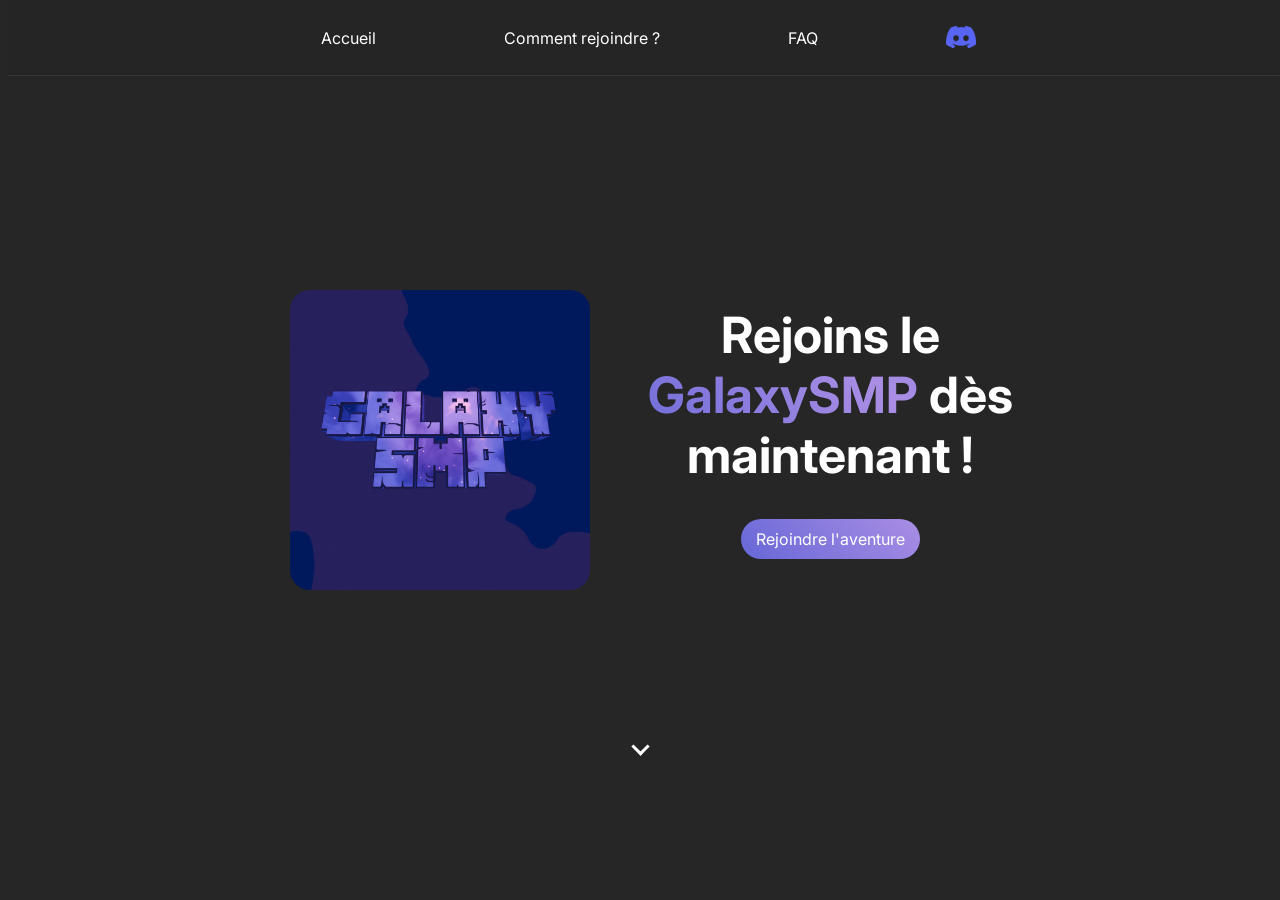
==== index.html @ 03c3f5c5 "Initial Commit" ====
<!DOCTYPE html>
<html lang="fr">
<head>
    <meta charset="UTF-8">
    <meta name="viewport" content="width=device-width, initial-scale=1.0">
    <title>GalaxySMP</title>
    <link rel="stylesheet" href="style.css">
    <link href="https://fonts.googleapis.com/css2?family=Inter:ital,opsz,wght@0,14..32,100..900;1,14..32,100..900&display=swap" rel="stylesheet">
    <link rel="shortcut icon" href="/assets/galaxy.png" type="image/x-icon">
</head>
<body>
    <div class="menu">
        <a href="/index.html" class="hover-underline-animation menu-element">Accueil</a>
        <a href="/howtojoin.html" class="hover-underline-animation menu-element">Comment rejoindre ?</a>
        <a href="/faq.html" class="hover-underline-animation menu-element">FAQ</a>
        <a href="https://discord.gg/S2wEps9kUZ" target="_blank" class="menu-element">
            <img src="/assets/discord.png" class="logo-menu">
        </a>
    </div>
    <div class="container">
        <div class="join-container">
            <img src="/assets/galaxy.png" class="image-galaxy">
            <div class="join-container-side">
                <h1 class="title-galaxy">
                    Rejoins le <span class="galaxysmp-gradient">GalaxySMP</span> dès maintenant !
                </h1>
                <a href="howtojoin.html" class="join-galaxy">Rejoindre l'aventure</a>
            </div>
        </div>
        <div class="down-arrow-container">
            <div class="down-arrow"></div>
        </div>
        <script src="/scroll.js" defer></script>

    </div>
</body>
</html>
---- style.css ----
body {
    font-family: "Inter", sans-serif;
    background-color: #262626;
    color: #ffffff;
}

.container {
    margin-top: 100px;
}

a {
    color: white;
    text-decoration: none;
}

.centered-text-container {
    margin: auto;
    margin-top: 20px;
    width: 80%;
    text-align: center;
    margin-bottom: 80px;
}

.hover-underline-animation {
    text-decoration: none;
    color: inherit;
    display: inline-block;
    position: relative;
}

.hover-underline-animation::after {
    content: '';
    position: absolute;
    width: 100%;
    transform: scaleX(0);
    height: 2px;
    bottom: 0;
    left: 0;
    background: linear-gradient(90deg,#6667d7, #aa8ee4);
    transform-origin: bottom right;
    transition: transform 0.25s ease-out;
}

.hover-underline-animation:hover::after {
  transform: scaleX(1);
  transform-origin: bottom left;
}

.menu {
    width: 100%;
    height: 75px;
    background-color: #252525;
    border-bottom: 1px solid #353535;
    position: fixed;
    top: 0;
    bottom: 0;
    display: flex;
    align-items: center;
    justify-content: center;
    z-index: 999;
}

.logo-menu {
    margin-top: 6px;
    width: 30px;
    transition: 200ms ease-in-out;
}

.logo-menu:hover {
    transform: scale(1.1);
    transition: 200ms ease-in-out;
}

.menu-element {
    margin-left: 5%;
    margin-right: 5%;
}

.title-galaxy {
    width: 400px;
    text-align: center;
    font-size: 50px;
    margin-left: 20%;
}

.galaxysmp-gradient {
    font-size: inherit;
    background: linear-gradient(45deg, #6667d7, #aa8ee4, #6667d7);
    background-size: 200% 200%;
    background-clip: text;
    -webkit-background-clip: text;
    -webkit-text-fill-color: transparent;
    animation: galaxyGradient 2s linear infinite;
}

.image-galaxy {
    width: 300px;
    border-radius: 20px;
    margin-top: 50px;
}

.join-container {
    width: 100%;
    height: 70vh;
    display: flex;
    justify-content: center;
    align-items: center;
    flex-direction: row;
}

.join-container-side {
    display: flex;
    align-items: center;
    flex-direction: column;
}

.down-arrow-container {
    padding: 10px;
    cursor: pointer;
}

.down-arrow {
    width: 10px;
    height: 10px;
    border-bottom: 3px solid #ffffff;
    border-right: 3px solid #ffffff;
    margin: auto;
    transform: rotate(45deg);
    position: relative;
    opacity: 1;
    transition: opacity 0.3s ease;
    animation: arrow-animation 5s infinite ease-in-out;
}

@keyframes arrow-animation {
    0% { top: 0; }
    10% { top: 30px; }
    20% { top: 0; }
}

body.scrolled .down-arrow {
    opacity: 0;
}

.join-galaxy {
    position: relative;
    background: linear-gradient(45deg,#6667d7, #aa8ee4);
    padding: 10px 15px 10px 15px;
    border-radius: 1000px;
    margin-left: 20%;
    transition: linear 100ms;
    cursor: all 300ms ease;
}

.join-galaxy::after {
  content: " →";
  position: absolute;
  right: 15px;
  opacity: 0;
  transform: translateX(-10px);
  transition: all 300ms ease;
}

.join-galaxy:hover::after {
  opacity: 1;
  transform: translateX(0);
}

.join-galaxy:hover {
  padding-right: 35px;
  padding-left: 15px;
  text-decoration: none;
  transition: all 300ms ease;
}

.presentation-title {
    font-size: 50px;
    margin-top: 150px;
}

.presentation-box {
    width: 100%;
    display: flex;
    align-content: center;
    justify-content: center;
    margin-bottom: 100px;
    max-width: 1100px;
    margin-left: auto;
    margin-right: auto;
}

.presentation-text {
    width: 40%;
    display: flex;
    align-items: center;
    justify-content: center;
    font-size: 30px;
}

.presentation-img {
    width: 40%;
    height: auto;
    display: flex;
    border-radius: 10px;
}

.howtojoin-title {
    width: 100%;
    text-align: center;
    font-size: 50px;
}

.howtojoin-container {
    width: 100%;
    display: flex;
    align-items: center;
    justify-content: center;
}

.howtojoin-box {
    padding: 0 20px 20px 20px;
    width: 60%;
    border: 1px solid #4b4b4b;
    border-radius: 30px;
    text-align: left;
}

.howtojoin-box-text {
    display: flex;
    align-items: center;
    justify-content: space-between;
    padding: 15px 30px;
    border: 1px solid #4b4b4b;
    border-radius: 30px;
    cursor: pointer;
    transition: transform ease 200ms;
}

.howtojoin-box-text:hover {
    transform: scale(1.01);
}

.howtojoin-warning {
    color: #ffb700;
    margin-top: 30px;
    display: flex;
    align-items: center;
}

.copy-svg {
    width: 25px;
    filter: invert(1);
}

@media screen and (max-width: 800px){
    .join-container {
        flex-direction: column;
    }
    .title-galaxy {
        margin-left: 0;
        margin-top: 30px;
    }
    .join-galaxy {
        margin: 0;
    }
    .down-arrow-container {
        display: flex;
        justify-content: right;
    }
    .down-arrow {
        margin: 0;
        margin-right: 5%;
    }
}

@keyframes galaxyGradient {
    0% {
        background-position: 0% 50%;
    }
    100% {
        background-position: 200% 50%;
    }
}
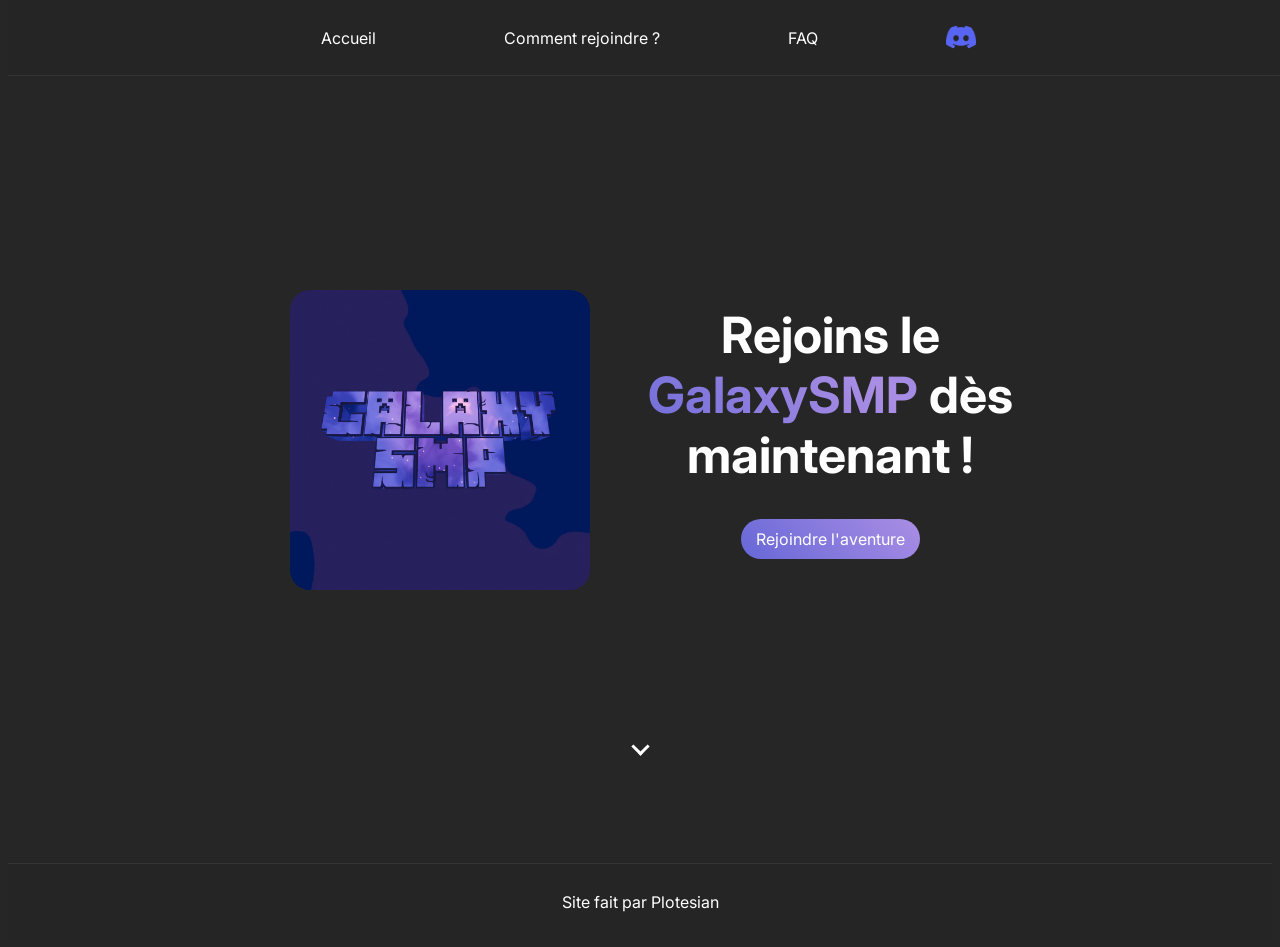
==== commit 65a09981: "- Ajout Mentions Legales - Ajout footer - Ajouts divers" ====
--- a/index.html
+++ b/index.html
@@ -31,7 +31,7 @@
             <div class="down-arrow"></div>
         </div>
         <script src="/scroll.js" defer></script>
-
     </div>
+    <div class="footer" style="margin-top: 100px;">Site fait par Plotesian</div>
 </body>
 </html>
--- a/style.css
+++ b/style.css
@@ -29,21 +29,21 @@
 }
 
 .hover-underline-animation::after {
-    content: '';
+    content: "";
     position: absolute;
     width: 100%;
     transform: scaleX(0);
     height: 2px;
     bottom: 0;
     left: 0;
-    background: linear-gradient(90deg,#6667d7, #aa8ee4);
+    background: linear-gradient(90deg, #6667d7, #aa8ee4);
     transform-origin: bottom right;
     transition: transform 0.25s ease-out;
 }
 
 .hover-underline-animation:hover::after {
-  transform: scaleX(1);
-  transform-origin: bottom left;
+    transform: scaleX(1);
+    transform-origin: bottom left;
 }
 
 .menu {
@@ -58,6 +58,18 @@
     align-items: center;
     justify-content: center;
     z-index: 999;
+}
+
+.footer {
+    width: 100%;
+    height: 75px;
+    background-color: #252525;
+    border-top: 1px solid #353535;
+    display: flex;
+    align-items: center;
+    justify-content: center;
+    z-index: 999;
+    color: #fff;
 }
 
 .logo-menu {
@@ -133,9 +145,15 @@
 }
 
 @keyframes arrow-animation {
-    0% { top: 0; }
-    10% { top: 30px; }
-    20% { top: 0; }
+    0% {
+        top: 0;
+    }
+    10% {
+        top: 30px;
+    }
+    20% {
+        top: 0;
+    }
 }
 
 body.scrolled .down-arrow {
@@ -144,7 +162,7 @@
 
 .join-galaxy {
     position: relative;
-    background: linear-gradient(45deg,#6667d7, #aa8ee4);
+    background: linear-gradient(45deg, #6667d7, #aa8ee4);
     padding: 10px 15px 10px 15px;
     border-radius: 1000px;
     margin-left: 20%;
@@ -153,24 +171,24 @@
 }
 
 .join-galaxy::after {
-  content: " →";
-  position: absolute;
-  right: 15px;
-  opacity: 0;
-  transform: translateX(-10px);
-  transition: all 300ms ease;
+    content: " →";
+    position: absolute;
+    right: 15px;
+    opacity: 0;
+    transform: translateX(-10px);
+    transition: all 300ms ease;
 }
 
 .join-galaxy:hover::after {
-  opacity: 1;
-  transform: translateX(0);
+    opacity: 1;
+    transform: translateX(0);
 }
 
 .join-galaxy:hover {
-  padding-right: 35px;
-  padding-left: 15px;
-  text-decoration: none;
-  transition: all 300ms ease;
+    padding-right: 35px;
+    padding-left: 15px;
+    text-decoration: none;
+    transition: all 300ms ease;
 }
 
 .presentation-title {
@@ -252,7 +270,7 @@
     filter: invert(1);
 }
 
-@media screen and (max-width: 800px){
+@media screen and (max-width: 800px) {
     .join-container {
         flex-direction: column;
     }
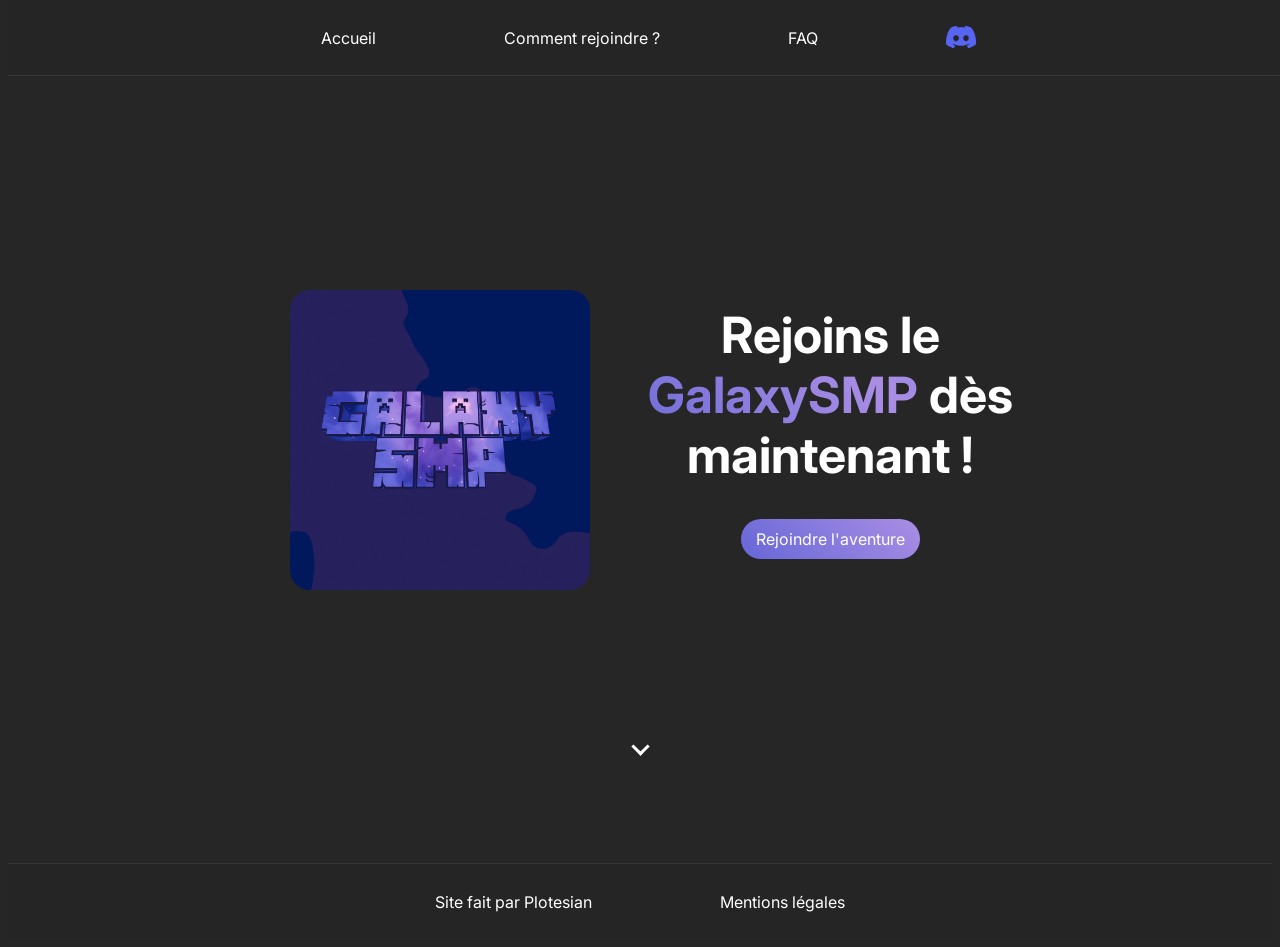
==== commit 6494c9a9: "Changements divers" ====
--- a/index.html
+++ b/index.html
@@ -32,6 +32,9 @@
         </div>
         <script src="/scroll.js" defer></script>
     </div>
-    <div class="footer" style="margin-top: 100px;">Site fait par Plotesian</div>
+    <div class="footer" style="margin-top: 100px;">
+        <div class="footer-element">Site fait par Plotesian</div>
+        <a href="/legal/mentions-legales.html" class="footer-element hover-underline-animation">Mentions légales</a>
+    </div>
 </body>
 </html>
--- a/style.css
+++ b/style.css
@@ -70,6 +70,10 @@
     justify-content: center;
     z-index: 999;
     color: #fff;
+}
+
+.footer-element {
+    margin: 0 5vw 0 5vw;
 }
 
 .logo-menu {
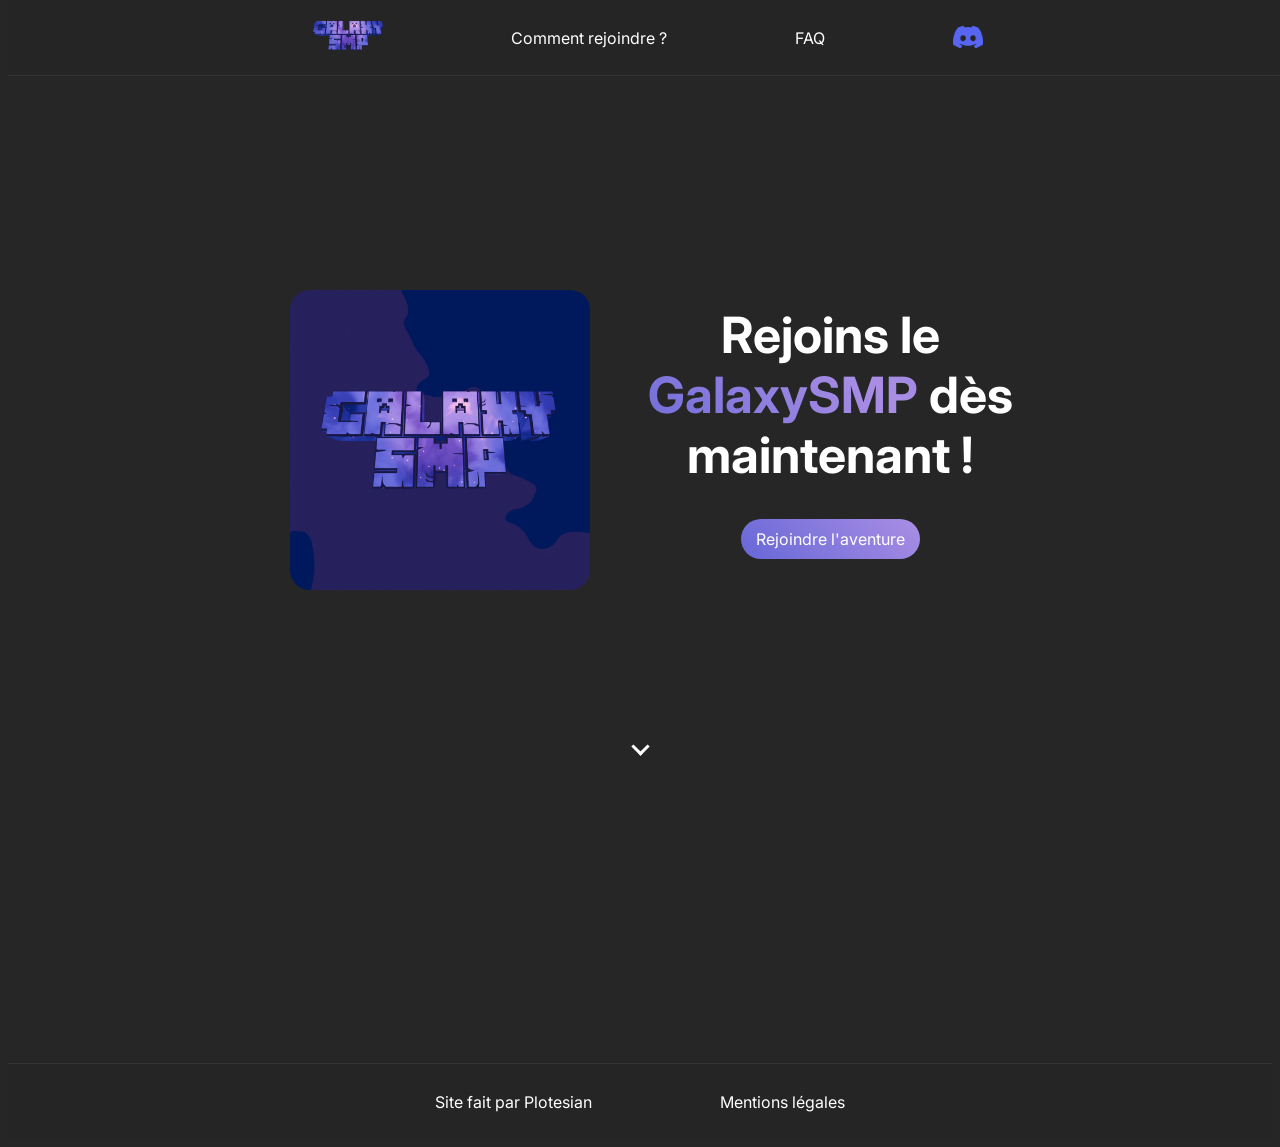
==== commit eb6b24ba: "Changements divers" ====
--- a/index.html
+++ b/index.html
@@ -10,7 +10,7 @@
 </head>
 <body>
     <div class="menu">
-        <a href="/index.html" class="hover-underline-animation menu-element">Accueil</a>
+        <a href="/" class="hover-underline-animation menu-element"><img src="/assets/galaxy-noback.png" style="width: 70px;"></a>
         <a href="/howtojoin.html" class="hover-underline-animation menu-element">Comment rejoindre ?</a>
         <a href="/faq.html" class="hover-underline-animation menu-element">FAQ</a>
         <a href="https://discord.gg/S2wEps9kUZ" target="_blank" class="menu-element">
@@ -32,7 +32,7 @@
         </div>
         <script src="/scroll.js" defer></script>
     </div>
-    <div class="footer" style="margin-top: 100px;">
+    <div class="footer">
         <div class="footer-element">Site fait par Plotesian</div>
         <a href="/legal/mentions-legales.html" class="footer-element hover-underline-animation">Mentions légales</a>
     </div>
--- a/style.css
+++ b/style.css
@@ -63,6 +63,7 @@
 .footer {
     width: 100%;
     height: 75px;
+    margin-top: 300px;
     background-color: #252525;
     border-top: 1px solid #353535;
     display: flex;
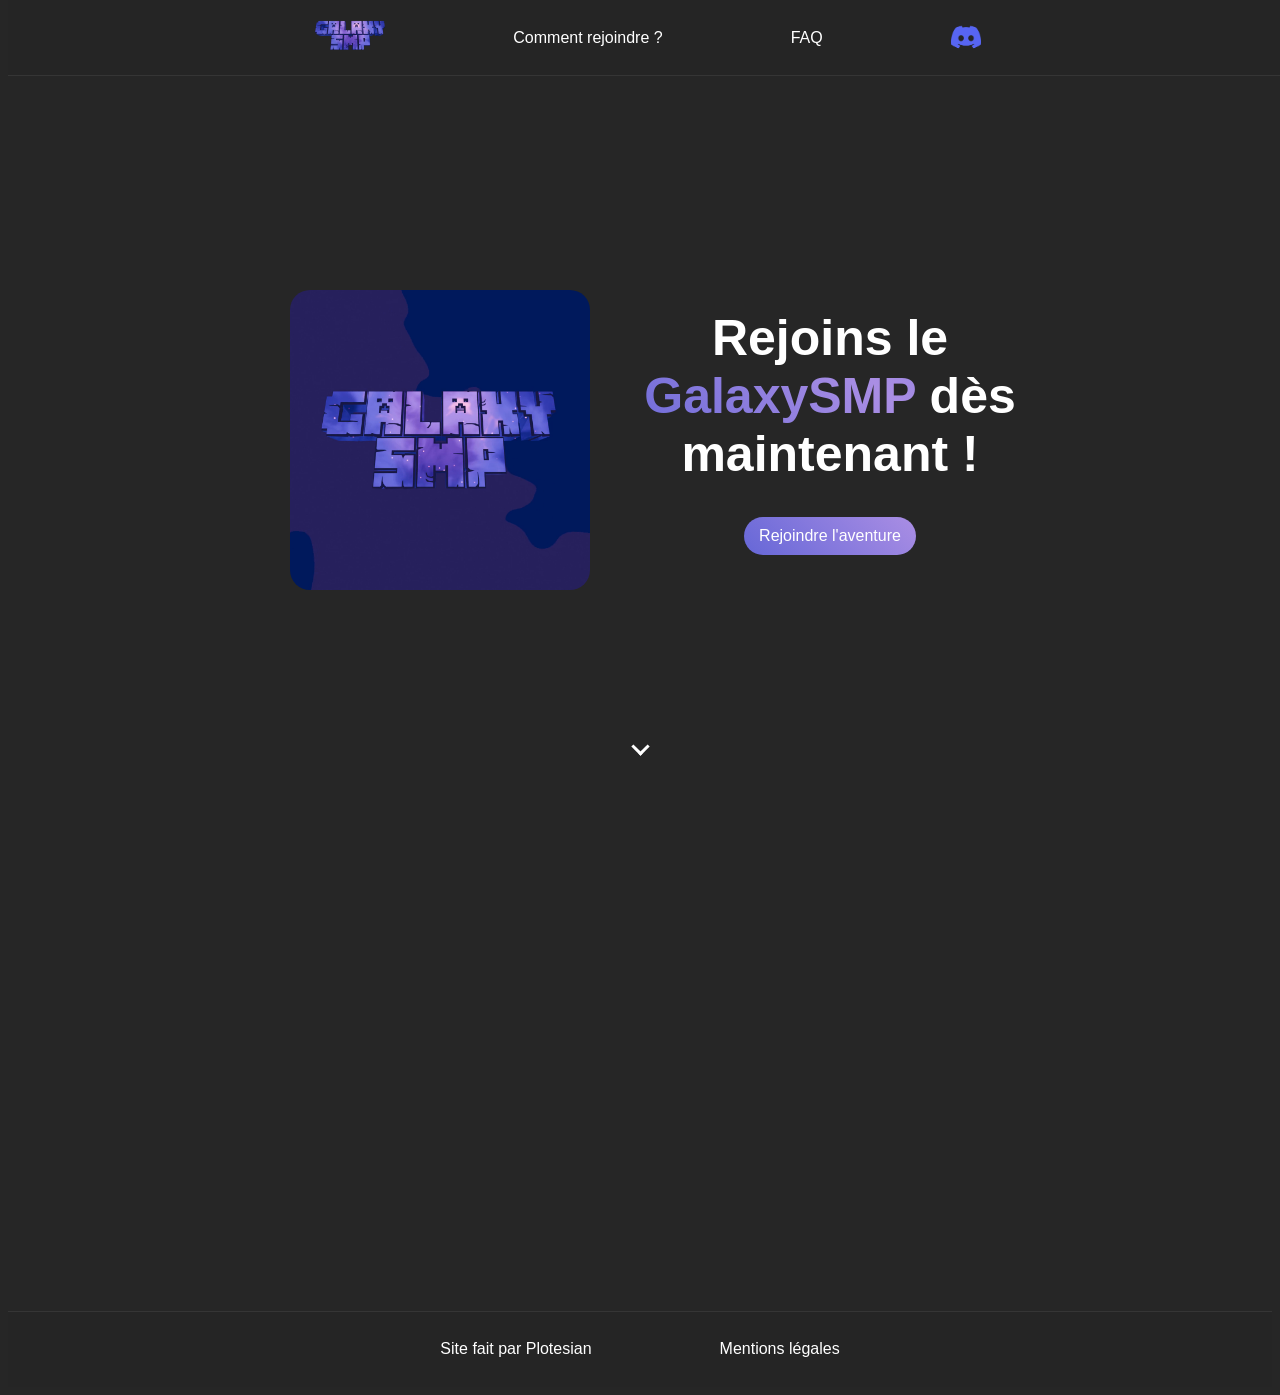
==== commit 59264068: "Ajout début présentation" ====
--- a/index.html
+++ b/index.html
@@ -5,7 +5,6 @@
     <meta name="viewport" content="width=device-width, initial-scale=1.0">
     <title>GalaxySMP</title>
     <link rel="stylesheet" href="style.css">
-    <link href="https://fonts.googleapis.com/css2?family=Inter:ital,opsz,wght@0,14..32,100..900;1,14..32,100..900&display=swap" rel="stylesheet">
     <link rel="shortcut icon" href="/assets/galaxy.png" type="image/x-icon">
 </head>
 <body>
@@ -30,11 +29,18 @@
         <div class="down-arrow-container">
             <div class="down-arrow"></div>
         </div>
-        <script src="/scroll.js" defer></script>
+        <div class="presentation presentation-1">
+            <div class="presentation-text-side presentation-left">
+                <h1 class="presentation-title">Vole les vies des autres joueurs</h1>
+                <div>Avec un système style LifeSteal, vole les cœurs de autres joueurs en les tuant</div>
+            </div>
+            <img src="/assets/heart.png" class="presentation-image" style="image-rendering: pixelated;">
+        </div>
     </div>
     <div class="footer">
         <div class="footer-element">Site fait par Plotesian</div>
         <a href="/legal/mentions-legales.html" class="footer-element hover-underline-animation">Mentions légales</a>
     </div>
+    <script src="/scroll.js" defer></script>
 </body>
 </html>
--- a/style.css
+++ b/style.css
@@ -1,3 +1,8 @@
+@font-face {
+	font-family: "Inter";
+	src: url("/fonts/Inter.ttf") format("truetype");
+}
+
 body {
     font-family: "Inter", sans-serif;
     background-color: #262626;
@@ -196,35 +201,43 @@
     transition: all 300ms ease;
 }
 
+.presentation {
+    width: 100%;
+    display: flex;
+    align-items: center;
+    justify-content: center;
+    margin-top: 150px;
+    position: relative;
+    opacity: 0;
+    transition: 1s ease-out all;
+}
+
+.presentation-1, .presentation-3 {
+    right: 100px;
+}
+
+.presentation-scrolled {
+    opacity: 1;
+    right: 0;
+}
+
+.presentation-text-side {
+    width: 50vw;
+}
+
+.presentation-left {
+    margin-right: 7vw;
+}
+
 .presentation-title {
-    font-size: 50px;
-    margin-top: 150px;
-}
-
-.presentation-box {
-    width: 100%;
-    display: flex;
-    align-content: center;
-    justify-content: center;
-    margin-bottom: 100px;
-    max-width: 1100px;
-    margin-left: auto;
-    margin-right: auto;
-}
-
-.presentation-text {
-    width: 40%;
-    display: flex;
-    align-items: center;
-    justify-content: center;
-    font-size: 30px;
-}
-
-.presentation-img {
-    width: 40%;
-    height: auto;
-    display: flex;
+
+}
+
+.presentation-image {
+    width: 80px;
+    padding: 20px;
     border-radius: 10px;
+    border: 1px solid #4b4b4b;
 }
 
 .howtojoin-title {
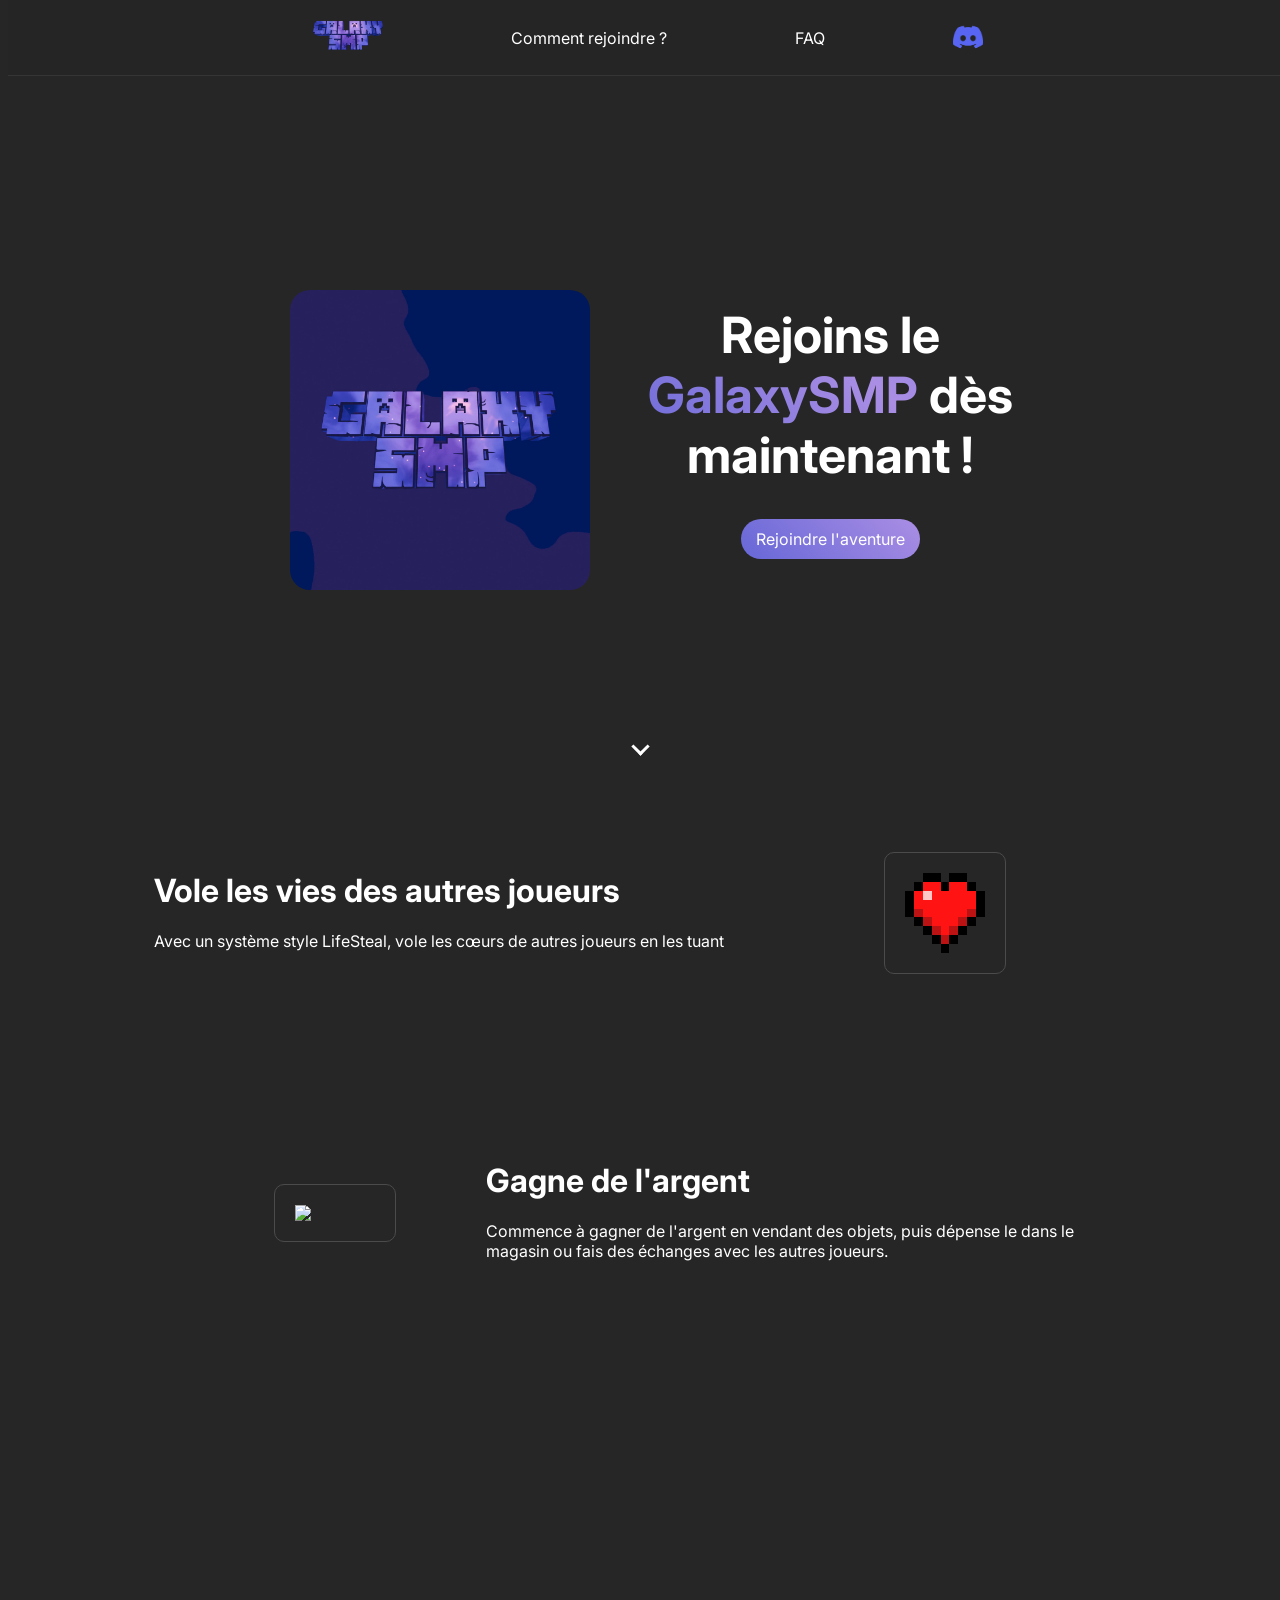
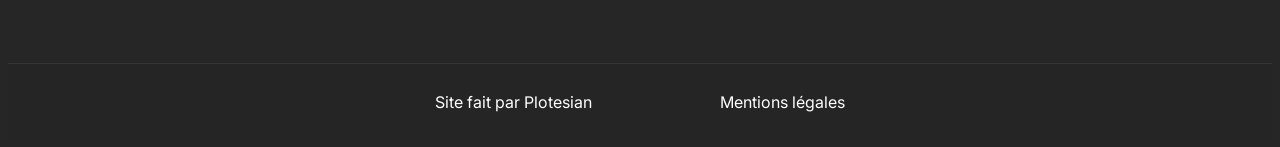
==== commit 03e5597b: "Ajout section présentation" ====
--- a/index.html
+++ b/index.html
@@ -32,9 +32,16 @@
         <div class="presentation presentation-1">
             <div class="presentation-text-side presentation-left">
                 <h1 class="presentation-title">Vole les vies des autres joueurs</h1>
-                <div>Avec un système style LifeSteal, vole les cœurs de autres joueurs en les tuant</div>
+                <div class="presentation-bio">Avec un système style LifeSteal, vole les cœurs de autres joueurs en les tuant</div>
             </div>
             <img src="/assets/heart.png" class="presentation-image" style="image-rendering: pixelated;">
+        </div>
+        <div class="presentation presentation-2">
+            <img src="/assets/money.png" class="presentation-image presentation-left" style="image-rendering: pixelated;">
+            <div class="presentation-text-side">
+                <h1 class="presentation-title">Gagne de l'argent</h1>
+                <div class="presentation-bio">Commence à gagner de l'argent en vendant des objets, puis dépense le dans le magasin ou fais des échanges avec les autres joueurs.</div>
+            </div>
         </div>
     </div>
     <div class="footer">
--- a/style.css
+++ b/style.css
@@ -203,34 +203,42 @@
 
 .presentation {
     width: 100%;
-    display: flex;
-    align-items: center;
-    justify-content: center;
-    margin-top: 150px;
+    height: 300px;
+    display: flex;
+    align-items: center;
+    justify-content: center;
+    /* margin-top: 30px; */
     position: relative;
     opacity: 0;
-    transition: 1s ease-out all;
 }
 
 .presentation-1, .presentation-3 {
-    right: 100px;
-}
-
-.presentation-scrolled {
+    right: 60px;
+}
+
+.presentation-2 {
+    left: 60px;
+}
+
+.presentation-1.presentation-scrolled, .presentation-1.presentation-scrolled {
     opacity: 1;
     right: 0;
+    transition: 0.5s ease-out right, 0.5s ease-out left, 1.4s ease-out opacity;
+}
+
+.presentation-2.presentation-scrolled {
+    opacity: 1;
+    left: 0;
+    transition: 0.5s ease-out right, 0.5s ease-out left, 1.4s ease-out opacity;
 }
 
 .presentation-text-side {
     width: 50vw;
+    margin-top: -25px;
 }
 
 .presentation-left {
     margin-right: 7vw;
-}
-
-.presentation-title {
-
 }
 
 .presentation-image {
